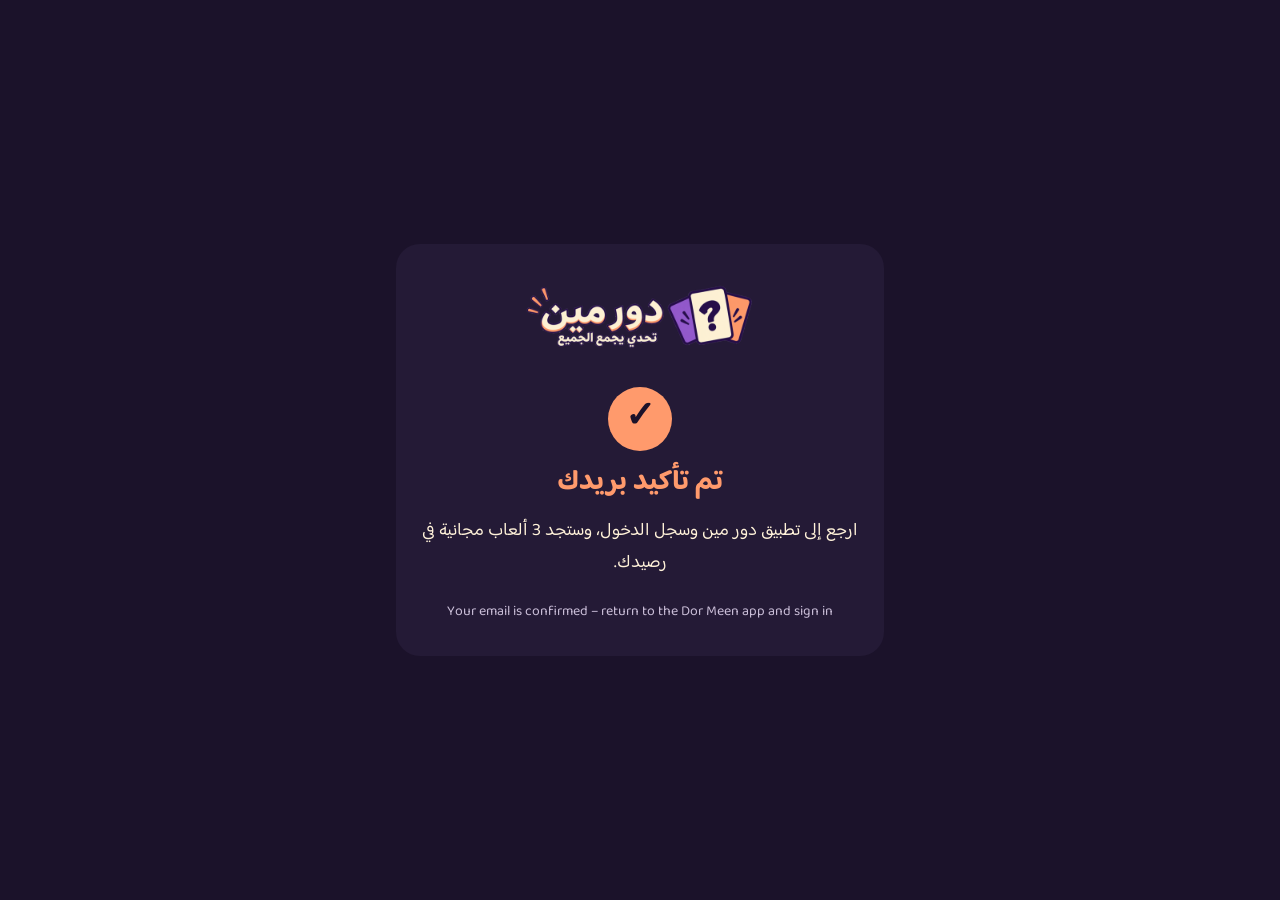
==== confirmed.html @ 80eccb1e "Add files via upload" ====
<!DOCTYPE html>
<html lang="ar" dir="rtl"><head><meta charset="utf-8"><meta name="viewport" content="width=device-width, initial-scale=1">
<title>تم تأكيد بريدك — دور مين</title>
<link rel="preconnect" href="https://fonts.googleapis.com"><link rel="preconnect" href="https://fonts.gstatic.com" crossorigin>
<link href="https://fonts.googleapis.com/css2?family=Baloo+Bhaijaan+2:wght@500;700&display=swap" rel="stylesheet">
<style>
body{margin:0;min-height:100vh;display:flex;align-items:center;justify-content:center;background:#1b122a;color:#fff2d9;font-family:'Baloo Bhaijaan 2','SF Arabic',Tahoma,sans-serif;padding:24px;box-sizing:border-box;text-align:center}
.card{max-width:440px;width:100%;background:#241a36;border-radius:24px;padding:32px 24px}
img{width:240px;max-width:80%;height:auto}
.ok{width:64px;height:64px;margin:20px auto 8px;border-radius:50%;background:#ff9a6c;color:#1b122a;font-size:36px;line-height:64px;font-weight:700}
h1{margin:8px 0;font-size:28px;color:#ff9a6c}
p{font-size:18px;line-height:1.8;margin:8px 0}
small{display:block;margin-top:20px;color:#cbbfd9;font-size:14px}
</style></head>
<body><main class="card">
<img src="logo.png" alt="دور مين">
<div class="ok" aria-hidden="true">✓</div>
<h1>تم تأكيد بريدك</h1>
<p>ارجع إلى تطبيق دور مين وسجل الدخول، وستجد 3 ألعاب مجانية في رصيدك.</p>
<small dir="ltr">Your email is confirmed – return to the Dor Meen app and sign in</small>
</main></body></html>
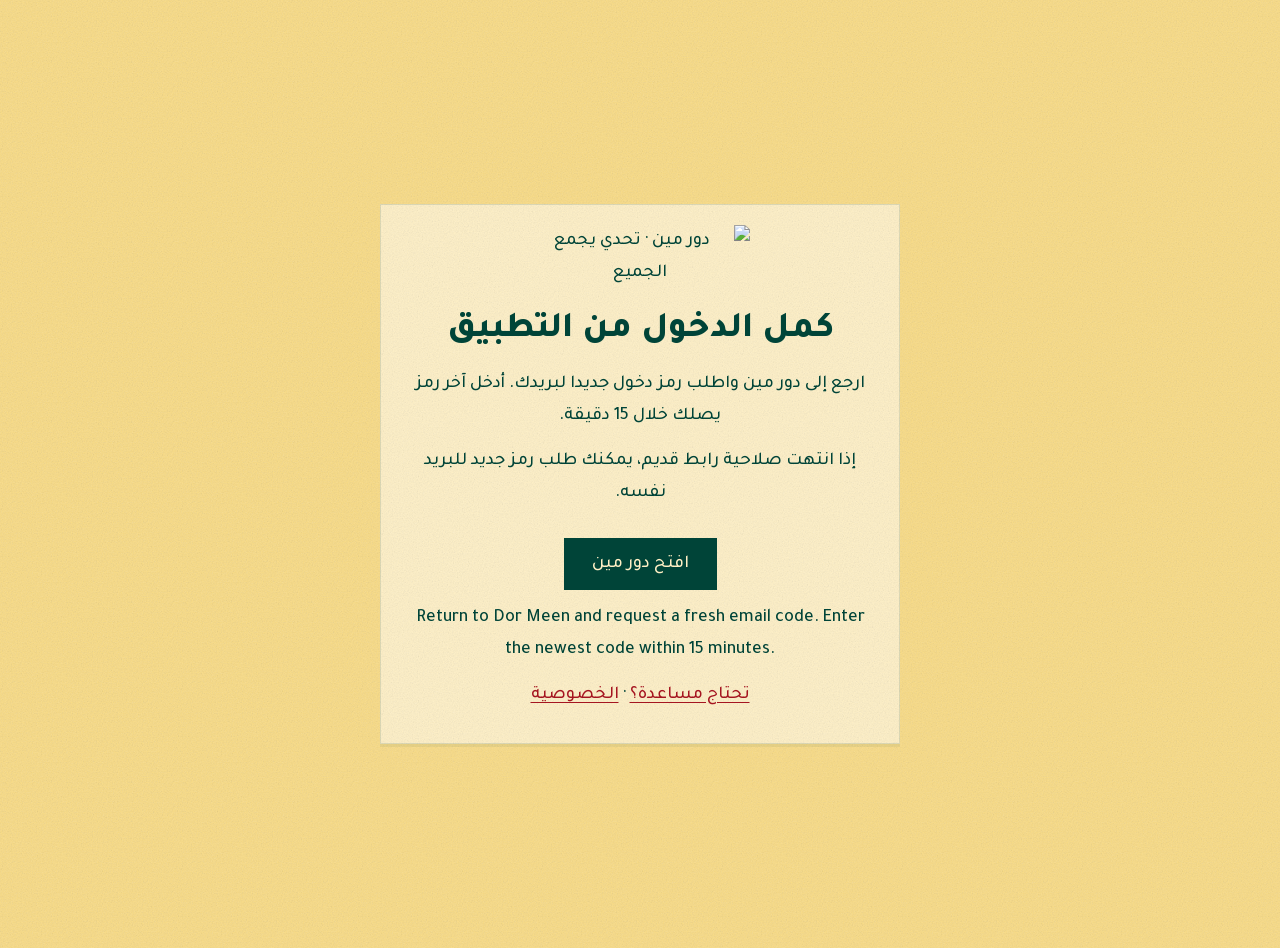
==== commit 6bcf274f: "Refresh Dor Meen public pages for 1.0.40 Apply approved yellow paper branding and logo. Update suppo" ====
--- a/confirmed.html
+++ b/confirmed.html
@@ -1,21 +1,5 @@
-<!DOCTYPE html>
-<html lang="ar" dir="rtl"><head><meta charset="utf-8"><meta name="viewport" content="width=device-width, initial-scale=1">
-<title>تم تأكيد بريدك — دور مين</title>
-<link rel="preconnect" href="https://fonts.googleapis.com"><link rel="preconnect" href="https://fonts.gstatic.com" crossorigin>
-<link href="https://fonts.googleapis.com/css2?family=Baloo+Bhaijaan+2:wght@500;700&display=swap" rel="stylesheet">
-<style>
-body{margin:0;min-height:100vh;display:flex;align-items:center;justify-content:center;background:#1b122a;color:#fff2d9;font-family:'Baloo Bhaijaan 2','SF Arabic',Tahoma,sans-serif;padding:24px;box-sizing:border-box;text-align:center}
-.card{max-width:440px;width:100%;background:#241a36;border-radius:24px;padding:32px 24px}
-img{width:240px;max-width:80%;height:auto}
-.ok{width:64px;height:64px;margin:20px auto 8px;border-radius:50%;background:#ff9a6c;color:#1b122a;font-size:36px;line-height:64px;font-weight:700}
-h1{margin:8px 0;font-size:28px;color:#ff9a6c}
-p{font-size:18px;line-height:1.8;margin:8px 0}
-small{display:block;margin-top:20px;color:#cbbfd9;font-size:14px}
-</style></head>
-<body><main class="card">
-<img src="logo.png" alt="دور مين">
-<div class="ok" aria-hidden="true">✓</div>
-<h1>تم تأكيد بريدك</h1>
-<p>ارجع إلى تطبيق دور مين وسجل الدخول، وستجد 3 ألعاب مجانية في رصيدك.</p>
-<small dir="ltr">Your email is confirmed – return to the Dor Meen app and sign in</small>
-</main></body></html>
+<!doctype html>
+<html lang="ar" dir="rtl"><head><meta charset="utf-8"><meta name="viewport" content="width=device-width,initial-scale=1"><meta name="referrer" content="no-referrer"><title>العودة إلى دور مين</title><link rel="stylesheet" href="design.css?v=20261026"></head>
+<body class="public-page confirmation"><script>// Do not retain auth tokens or error details in the URL or history.
+if(location.hash||location.search)history.replaceState(null,'',location.pathname);</script>
+<main class="card"><img class="public-logo" src="https://kczlvqacnmnsjxdjidsz.supabase.co/storage/v1/object/public/quiz-media/branding/email-logo-20261026.png" alt="دور مين · تحدي يجمع الجميع"><h1>كمل الدخول من التطبيق</h1><p>ارجع إلى دور مين واطلب رمز دخول جديدا لبريدك. أدخل آخر رمز يصلك خلال 15 دقيقة.</p><p>إذا انتهت صلاحية رابط قديم، يمكنك طلب رمز جديد للبريد نفسه.</p><a class="return-link" href="https://apps.apple.com/sa/app/id6812690220">افتح دور مين</a><p lang="en" dir="ltr">Return to Dor Meen and request a fresh email code. Enter the newest code within 15 minutes.</p><p><a href="support.html">تحتاج مساعدة؟</a> · <a href="privacy.html">الخصوصية</a></p></main></body></html>
--- a/design.css
+++ b/design.css
@@ -0,0 +1,33 @@
+@font-face{font-family:'Tajawal';font-style:normal;font-weight:400;font-display:swap;src:url([data-uri]) format('woff2');unicode-range:U+0600-06FF, U+0750-077F, U+0870-0891, U+0897-08E1, U+08E3-08FF, U+200C-200E, U+2010-2011, U+204F, U+2E41, U+FB50-FDFF, U+FE70-FE74, U+FE76-FEFC, U+102E0-102FB, U+10E60-10E7E, U+10EC2-10EC7, U+10EC9-10EEE, U+10EF0-10EFF, U+1EE00-1EE03, U+1EE05-1EE1F, U+1EE21-1EE22, U+1EE24, U+1EE27, U+1EE29-1EE32, U+1EE34-1EE37, U+1EE39, U+1EE3B, U+1EE42, U+1EE47, U+1EE49, U+1EE4B, U+1EE4D-1EE4F, U+1EE51-1EE52, U+1EE54, U+1EE57, U+1EE59, U+1EE5B, U+1EE5D, U+1EE5F, U+1EE61-1EE62, U+1EE64, U+1EE67-1EE6A, U+1EE6C-1EE72, U+1EE74-1EE77, U+1EE79-1EE7C, U+1EE7E, U+1EE80-1EE89, U+1EE8B-1EE9B, U+1EEA1-1EEA3, U+1EEA5-1EEA9, U+1EEAB-1EEBB, U+1EEF0-1EEF1;}
+@font-face{font-family:'Tajawal';font-style:normal;font-weight:400;font-display:swap;src:url([data-uri]) format('woff2');unicode-range:U+0000-00FF, U+0131, U+0152-0153, U+02BB-02BC, U+02C6, U+02DA, U+02DC, U+0304, U+0308, U+0329, U+2000-206F, U+20AC, U+2122, U+2191, U+2193, U+2212, U+2215, U+FEFF, U+FFFD;}
+@font-face{font-family:'Tajawal';font-style:normal;font-weight:500;font-display:swap;src:url([data-uri]) format('woff2');unicode-range:U+0600-06FF, U+0750-077F, U+0870-0891, U+0897-08E1, U+08E3-08FF, U+200C-200E, U+2010-2011, U+204F, U+2E41, U+FB50-FDFF, U+FE70-FE74, U+FE76-FEFC, U+102E0-102FB, U+10E60-10E7E, U+10EC2-10EC7, U+10EC9-10EEE, U+10EF0-10EFF, U+1EE00-1EE03, U+1EE05-1EE1F, U+1EE21-1EE22, U+1EE24, U+1EE27, U+1EE29-1EE32, U+1EE34-1EE37, U+1EE39, U+1EE3B, U+1EE42, U+1EE47, U+1EE49, U+1EE4B, U+1EE4D-1EE4F, U+1EE51-1EE52, U+1EE54, U+1EE57, U+1EE59, U+1EE5B, U+1EE5D, U+1EE5F, U+1EE61-1EE62, U+1EE64, U+1EE67-1EE6A, U+1EE6C-1EE72, U+1EE74-1EE77, U+1EE79-1EE7C, U+1EE7E, U+1EE80-1EE89, U+1EE8B-1EE9B, U+1EEA1-1EEA3, U+1EEA5-1EEA9, U+1EEAB-1EEBB, U+1EEF0-1EEF1;}
+@font-face{font-family:'Tajawal';font-style:normal;font-weight:500;font-display:swap;src:url([data-uri]) format('woff2');unicode-range:U+0000-00FF, U+0131, U+0152-0153, U+02BB-02BC, U+02C6, U+02DA, U+02DC, U+0304, U+0308, U+0329, U+2000-206F, U+20AC, U+2122, U+2191, U+2193, U+2212, U+2215, U+FEFF, U+FFFD;}
+@font-face{font-family:'Tajawal';font-style:normal;font-weight:700;font-display:swap;src:url([data-uri]) format('woff2');unicode-range:U+0600-06FF, U+0750-077F, U+0870-0891, U+0897-08E1, U+08E3-08FF, U+200C-200E, U+2010-2011, U+204F, U+2E41, U+FB50-FDFF, U+FE70-FE74, U+FE76-FEFC, U+102E0-102FB, U+10E60-10E7E, U+10EC2-10EC7, U+10EC9-10EEE, U+10EF0-10EFF, U+1EE00-1EE03, U+1EE05-1EE1F, U+1EE21-1EE22, U+1EE24, U+1EE27, U+1EE29-1EE32, U+1EE34-1EE37, U+1EE39, U+1EE3B, U+1EE42, U+1EE47, U+1EE49, U+1EE4B, U+1EE4D-1EE4F, U+1EE51-1EE52, U+1EE54, U+1EE57, U+1EE59, U+1EE5B, U+1EE5D, U+1EE5F, U+1EE61-1EE62, U+1EE64, U+1EE67-1EE6A, U+1EE6C-1EE72, U+1EE74-1EE77, U+1EE79-1EE7C, U+1EE7E, U+1EE80-1EE89, U+1EE8B-1EE9B, U+1EEA1-1EEA3, U+1EEA5-1EEA9, U+1EEAB-1EEBB, U+1EEF0-1EEF1;}
+@font-face{font-family:'Tajawal';font-style:normal;font-weight:700;font-display:swap;src:url([data-uri]) format('woff2');unicode-range:U+0000-00FF, U+0131, U+0152-0153, U+02BB-02BC, U+02C6, U+02DA, U+02DC, U+0304, U+0308, U+0329, U+2000-206F, U+20AC, U+2122, U+2191, U+2193, U+2212, U+2215, U+FEFF, U+FFFD;}
+@font-face{font-family:'Tajawal';font-style:normal;font-weight:800;font-display:swap;src:url([data-uri]) format('woff2');unicode-range:U+0600-06FF, U+0750-077F, U+0870-0891, U+0897-08E1, U+08E3-08FF, U+200C-200E, U+2010-2011, U+204F, U+2E41, U+FB50-FDFF, U+FE70-FE74, U+FE76-FEFC, U+102E0-102FB, U+10E60-10E7E, U+10EC2-10EC7, U+10EC9-10EEE, U+10EF0-10EFF, U+1EE00-1EE03, U+1EE05-1EE1F, U+1EE21-1EE22, U+1EE24, U+1EE27, U+1EE29-1EE32, U+1EE34-1EE37, U+1EE39, U+1EE3B, U+1EE42, U+1EE47, U+1EE49, U+1EE4B, U+1EE4D-1EE4F, U+1EE51-1EE52, U+1EE54, U+1EE57, U+1EE59, U+1EE5B, U+1EE5D, U+1EE5F, U+1EE61-1EE62, U+1EE64, U+1EE67-1EE6A, U+1EE6C-1EE72, U+1EE74-1EE77, U+1EE79-1EE7C, U+1EE7E, U+1EE80-1EE89, U+1EE8B-1EE9B, U+1EEA1-1EEA3, U+1EEA5-1EEA9, U+1EEAB-1EEBB, U+1EEF0-1EEF1;}
+@font-face{font-family:'Tajawal';font-style:normal;font-weight:800;font-display:swap;src:url([data-uri]) format('woff2');unicode-range:U+0000-00FF, U+0131, U+0152-0153, U+02BB-02BC, U+02C6, U+02DA, U+02DC, U+0304, U+0308, U+0329, U+2000-206F, U+20AC, U+2122, U+2191, U+2193, U+2212, U+2215, U+FEFF, U+FFFD;}
+@font-face{font-family:'Tajawal';font-style:normal;font-weight:900;font-display:swap;src:url([data-uri]) format('woff2');unicode-range:U+0600-06FF, U+0750-077F, U+0870-0891, U+0897-08E1, U+08E3-08FF, U+200C-200E, U+2010-2011, U+204F, U+2E41, U+FB50-FDFF, U+FE70-FE74, U+FE76-FEFC, U+102E0-102FB, U+10E60-10E7E, U+10EC2-10EC7, U+10EC9-10EEE, U+10EF0-10EFF, U+1EE00-1EE03, U+1EE05-1EE1F, U+1EE21-1EE22, U+1EE24, U+1EE27, U+1EE29-1EE32, U+1EE34-1EE37, U+1EE39, U+1EE3B, U+1EE42, U+1EE47, U+1EE49, U+1EE4B, U+1EE4D-1EE4F, U+1EE51-1EE52, U+1EE54, U+1EE57, U+1EE59, U+1EE5B, U+1EE5D, U+1EE5F, U+1EE61-1EE62, U+1EE64, U+1EE67-1EE6A, U+1EE6C-1EE72, U+1EE74-1EE77, U+1EE79-1EE7C, U+1EE7E, U+1EE80-1EE89, U+1EE8B-1EE9B, U+1EEA1-1EEA3, U+1EEA5-1EEA9, U+1EEAB-1EEBB, U+1EEF0-1EEF1;}
+@font-face{font-family:'Tajawal';font-style:normal;font-weight:900;font-display:swap;src:url([data-uri]) format('woff2');unicode-range:U+0000-00FF, U+0131, U+0152-0153, U+02BB-02BC, U+02C6, U+02DA, U+02DC, U+0304, U+0308, U+0329, U+2000-206F, U+20AC, U+2122, U+2191, U+2193, U+2212, U+2215, U+FEFF, U+FFFD;}
+
+/* Public support, privacy and auth landing pages share the current paper identity. */
+body.public-page{margin:0;background:#f9db83 url([data-uri]);color:#004438;font:500 18px/1.8 Tajawal,Tahoma,Arial,sans-serif;min-height:100dvh;overflow-wrap:anywhere}
+.public-page *{box-sizing:border-box}
+.public-page .wrap{max-width:800px;margin:0 auto;padding:0 24px}
+.public-page header{padding:24px 0 18px;text-align:center}
+.public-page .public-logo{display:block;width:220px;max-width:65vw;height:auto;margin:0 auto 16px}
+.public-page h1{font-size:clamp(26px,5vw,36px);line-height:1.4;margin:8px 0;font-weight:800}
+.public-page h2{font-size:23px;line-height:1.5;margin:28px 0 12px;border-bottom:2px solid #b91c25;padding-bottom:8px}
+.public-page p{margin:12px 0}.public-page main.wrap{padding-bottom:40px}
+.public-page .box,.public-page .q,.public-page .card{background:#fff0c5 url([data-uri]);padding:20px 24px;margin:16px 0;border:1px solid #00443820;border-radius:0;box-shadow:0 3px 0 #00443810}
+.public-page .q strong{display:block;margin-bottom:6px}
+.public-page .contact{background:#004438;color:#fff0c5;padding:24px;margin:20px 0;text-align:center}
+.public-page .contact a{color:#fff0c5}.public-page a{color:#a51520;text-underline-offset:4px}
+.public-page a:focus-visible{outline:3px solid #b91c25;outline-offset:4px}
+.public-page .sub,.public-page footer{color:#425c4e;font-size:16px}
+.public-page .en{direction:ltr;text-align:left;border-top:2px solid #004438;margin-top:40px;padding-top:24px}
+.public-page ul{padding-inline-start:22px}.public-page li{margin:8px 0}
+.public-page footer{text-align:center;padding:24px}
+.public-page.confirmation{display:grid;place-items:center;padding:24px}
+.public-page.confirmation .card{max-width:520px;width:100%;text-align:center}
+.public-page .return-link{display:inline-flex;align-items:center;justify-content:center;min-height:48px;padding:10px 28px;background:#004438;color:#fff0c5;text-decoration:none;margin-top:16px}
+@media(max-width:380px){.public-page .wrap{padding-inline:16px}.public-page .box,.public-page .q,.public-page .card{padding:16px}.public-page.confirmation{padding:16px}}
